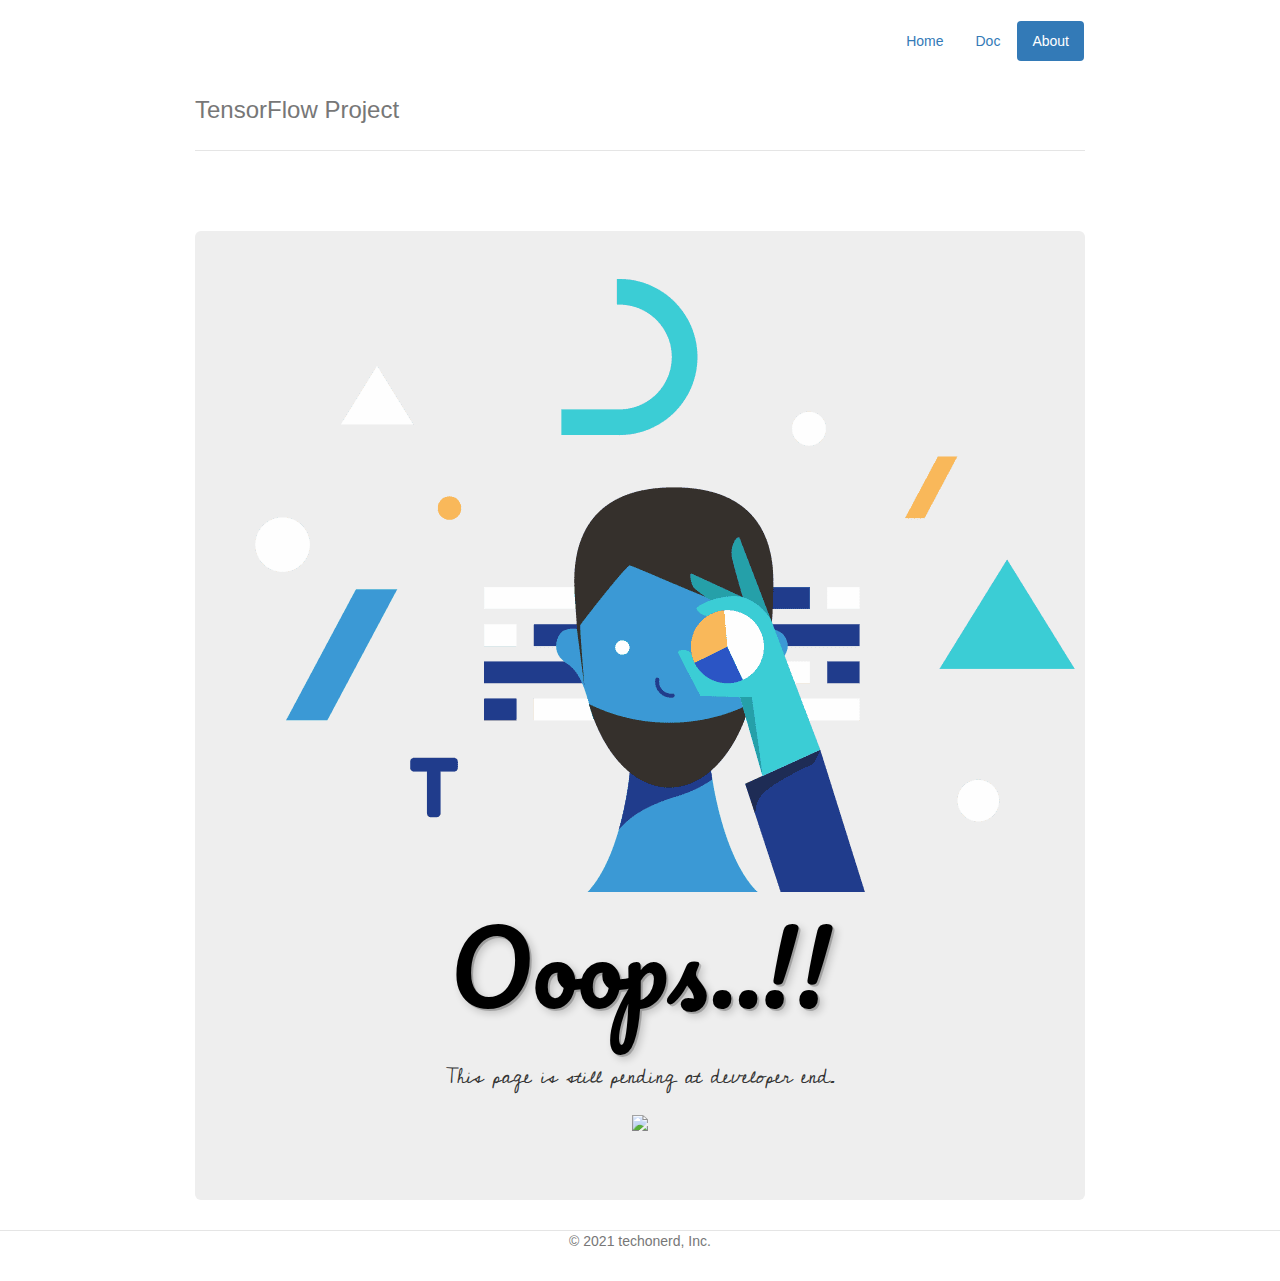
==== about.html @ 23f7bee2 "better view and page creation" ====
<!DOCTYPE html>
<html lang="en">

<head>
    <title>Multiple object detection using pre trained model in TensorFlow.js</title>
    <meta charset="utf-8">
    <!-- Import the webpage's stylesheet -->
    <meta name="viewport" content="width=device-width, initial-scale=1.0">
    <link rel="stylesheet" href="style.css">
    <link rel="preconnect" href="https://fonts.gstatic.com">
    <link href="https://fonts.googleapis.com/css2?family=Cedarville+Cursive&family=Pacifico&display=swap" rel="stylesheet">

    <!-- Latest compiled and minified CSS -->
    <link rel="stylesheet" href="https://maxcdn.bootstrapcdn.com/bootstrap/3.3.7/css/bootstrap.min.css" integrity="sha384-BVYiiSIFeK1dGmJRAkycuHAHRg32OmUcww7on3RYdg4Va+PmSTsz/K68vbdEjh4u" crossorigin="anonymous">

    <!-- Optional theme -->
    <link rel="stylesheet" href="https://maxcdn.bootstrapcdn.com/bootstrap/3.3.7/css/bootstrap-theme.min.css" integrity="sha384-rHyoN1iRsVXV4nD0JutlnGaslCJuC7uwjduW9SVrLvRYooPp2bWYgmgJQIXwl/Sp" crossorigin="anonymous">
    <!-- Import element definition -->
    <script type="module" src="https://cdn.jsdelivr.net/gh/zerodevx/zero-md@2/dist/zero-md.min.js"></script>

    <!-- Latest compiled and minified JavaScript -->
    <script src="https://maxcdn.bootstrapcdn.com/bootstrap/3.3.7/js/bootstrap.min.js" integrity="sha384-Tc5IQib027qvyjSMfHjOMaLkfuWVxZxUPnCJA7l2mCWNIpG9mGCD8wGNIcPD7Txa" crossorigin="anonymous"></script>

</head>

<body>
    <div class="container">
        <div id="navbar" class="header clearfix">
            <nav class="navbar navbar-expand-lg">
                <ul class="nav nav-pills pull-right">
                    <li role="presentation"><a href="index.html " alt="Home ">Home</a></li>
                    <li role="presentation"><a href="doc.html">Doc</a></li>
                    <li role="presentation" class="active"><a href="about.html">About</a></li>
                </ul>
            </nav>
            <h3 class="text-muted">TensorFlow Project</h3>
        </div>

        <div class="jumbotron">
            <img src="img/about.png" align="center"><br>
            <div class="title-about">Ooops..!!
            </div><br>
            <p align="center" class="p-about">
                This page is still pending at developer end.
            </p>
            <p align="center">
                <img align="center" src="https://readme-jokes.vercel.app/api">
            </p>
        </div>

    </div>
    <footer class="footer" margin="2px auto 0 auto" align="center">
        <p>&copy; 2021 techonerd, Inc.</p>
    </footer>
    <!-- Import TensorFlow.js library -->
    <script src="https://cdn.jsdelivr.net/npm/@tensorflow/tfjs/dist/tf.min.js" type="text/javascript"></script>
    <!-- Load the coco-ssd model to use to recognize things in images -->
    <script src="https://cdn.jsdelivr.net/npm/@tensorflow-models/coco-ssd"></script>

    <!-- Import the page's JavaScript to do some stuff -->
    <script src="script.js" defer></script>


    <!-- /container -->

</body>

</html>
---- style.css ----
/* Space out content a bit */

body {
    padding-top: 20px;
    padding-bottom: 20px;
}


/* Everything but the jumbotron gets side spacing for mobile first views */

.header,
.marketing,
.footer {
    padding-right: 15px;
    padding-left: 15px;
}


/* Custom page header */

.header {
    padding-bottom: 20px;
    border-bottom: 1px solid #e5e5e5;
}


/* Make the masthead heading the same height as the navigation */

.header h3 {
    margin-top: 0;
    margin-bottom: 0;
    line-height: 40px;
}

.p-about {
    font-family: 'Cedarville Cursive', cursive;
}

.title-about {
    font: 400 100px/1.5 Pacifico, Helvetica, sans-serif;
    color: #000;
    text-shadow: 2px 2px 0px rgba(0, 0, 0, 0.2), 4px 4px 8px rgba(0, 0, 0, 0.2);
}


/* Custom page footer */

.footer {
    left: 0;
    bottom: 0;
    color: #777;
    border-top: 1px solid #e5e5e5;
}


/* Customize container */

@media (min-width: 768px) {
    .container {
        max-width: 920px;
    }
}

.container-narrow>hr {
    margin: 30px 0;
}


/* Main marketing message and sign up button */

.jumbotron {
    text-align: center;
    /* border-bottom: 1px solid #e5e5e5; */
    min-width: 640px;
    min-height: 100px;
    margin: 80px auto 0px auto;
    background-color: black;
    padding: 10px 10px;
    overflow: auto
}

.jumbotron .btn {
    padding: 14px 24px;
    font-size: 21px;
}


/* Supporting marketing content */

.marketing {
    margin: 40px 0;
}

.marketing p+h4 {
    margin-top: 28px;
}


/* Responsive: Portrait tablets and up */

@media screen and (min-width: 768px) {
    /* Remove the padding we set earlier */
    .header,
    .marketing,
    .footer {
        padding-right: 0;
        padding-left: 0;
    }
    /* Space out the masthead */
    .header {
        margin-bottom: 30px;
    }
    .footer {
        padding-right: 0;
        padding-left: 0;
        left: 0;
        bottom: 0;
    }
}
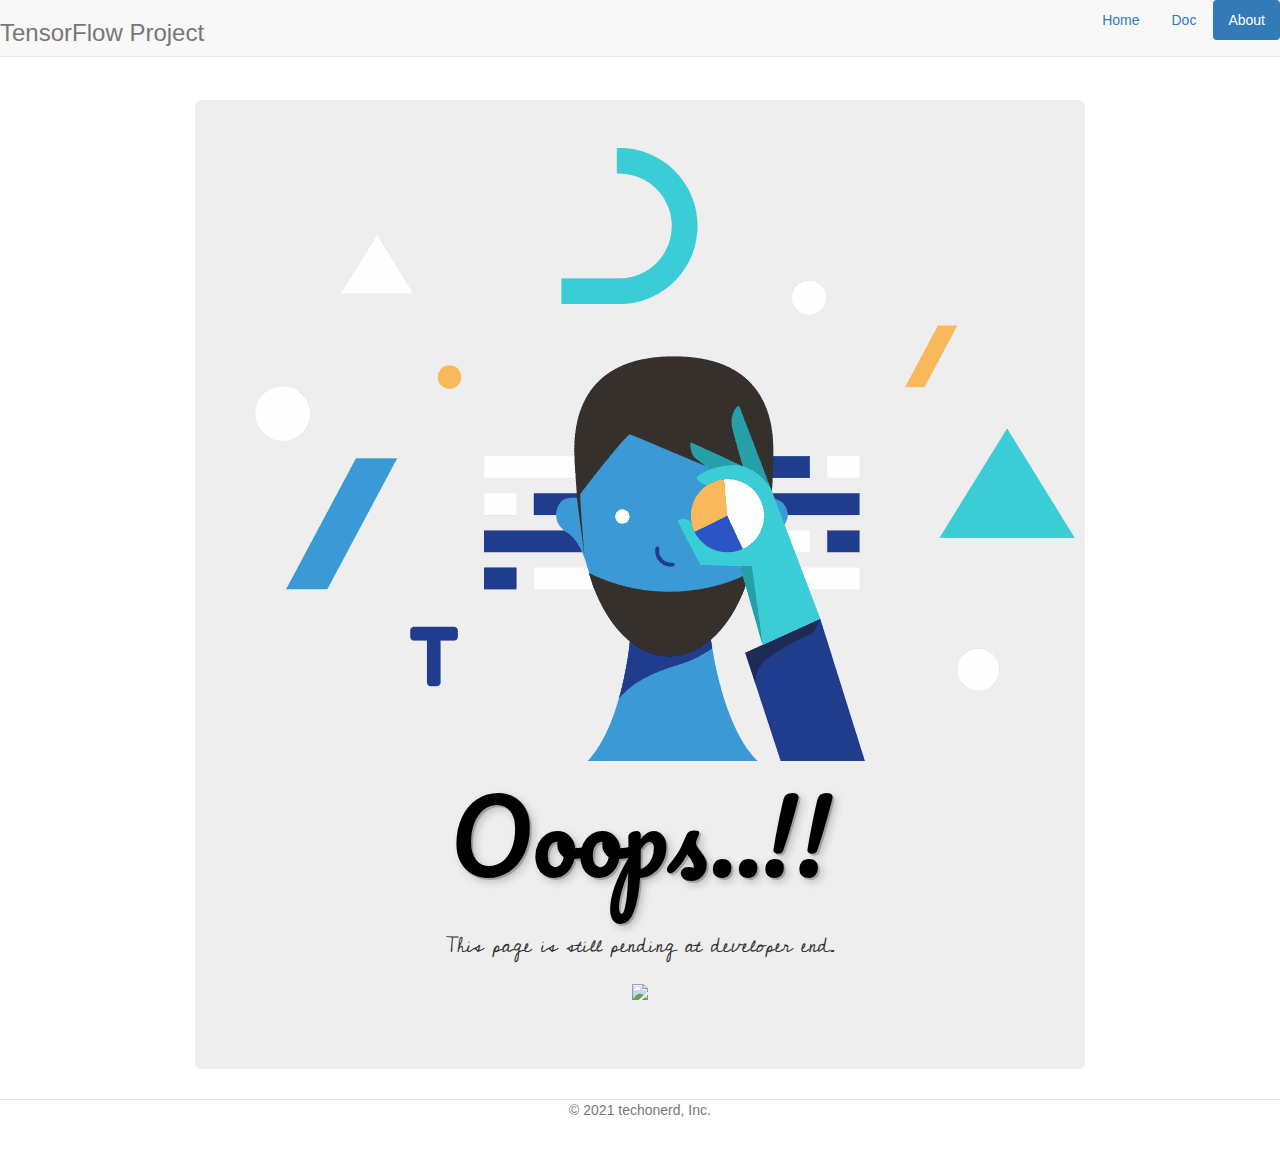
==== commit c3a4e1b1: "temp fix" ====
--- a/about.html
+++ b/about.html
@@ -25,17 +25,15 @@
 
 <body>
     <div class="container">
-        <div id="navbar" class="header clearfix">
-            <nav class="navbar navbar-expand-lg">
-                <ul class="nav nav-pills pull-right">
-                    <li role="presentation"><a href="index.html " alt="Home ">Home</a></li>
-                    <li role="presentation"><a href="doc.html">Doc</a></li>
-                    <li role="presentation" class="active"><a href="about.html">About</a></li>
-                </ul>
-            </nav>
+        <div id="navbar" class="navbar navbar-default navbar-fixed-top">
+            <ul class="nav nav-pills pull-right">
+                <li role="presentation"><a href="index.html">Home</a></li>
+                <li role="presentation"><a href="doc.html">Doc</a></li>
+                <li role="presentation" class="active"><a href="about.html">About</a></li>
+            </ul>
+
             <h3 class="text-muted">TensorFlow Project</h3>
         </div>
-
         <div class="jumbotron">
             <img src="img/about.png" align="center"><br>
             <div class="title-about">Ooops..!!
@@ -52,17 +50,6 @@
     <footer class="footer" margin="2px auto 0 auto" align="center">
         <p>&copy; 2021 techonerd, Inc.</p>
     </footer>
-    <!-- Import TensorFlow.js library -->
-    <script src="https://cdn.jsdelivr.net/npm/@tensorflow/tfjs/dist/tf.min.js" type="text/javascript"></script>
-    <!-- Load the coco-ssd model to use to recognize things in images -->
-    <script src="https://cdn.jsdelivr.net/npm/@tensorflow-models/coco-ssd"></script>
-
-    <!-- Import the page's JavaScript to do some stuff -->
-    <script src="script.js" defer></script>
-
-
-    <!-- /container -->
-
 </body>
 
 </html>